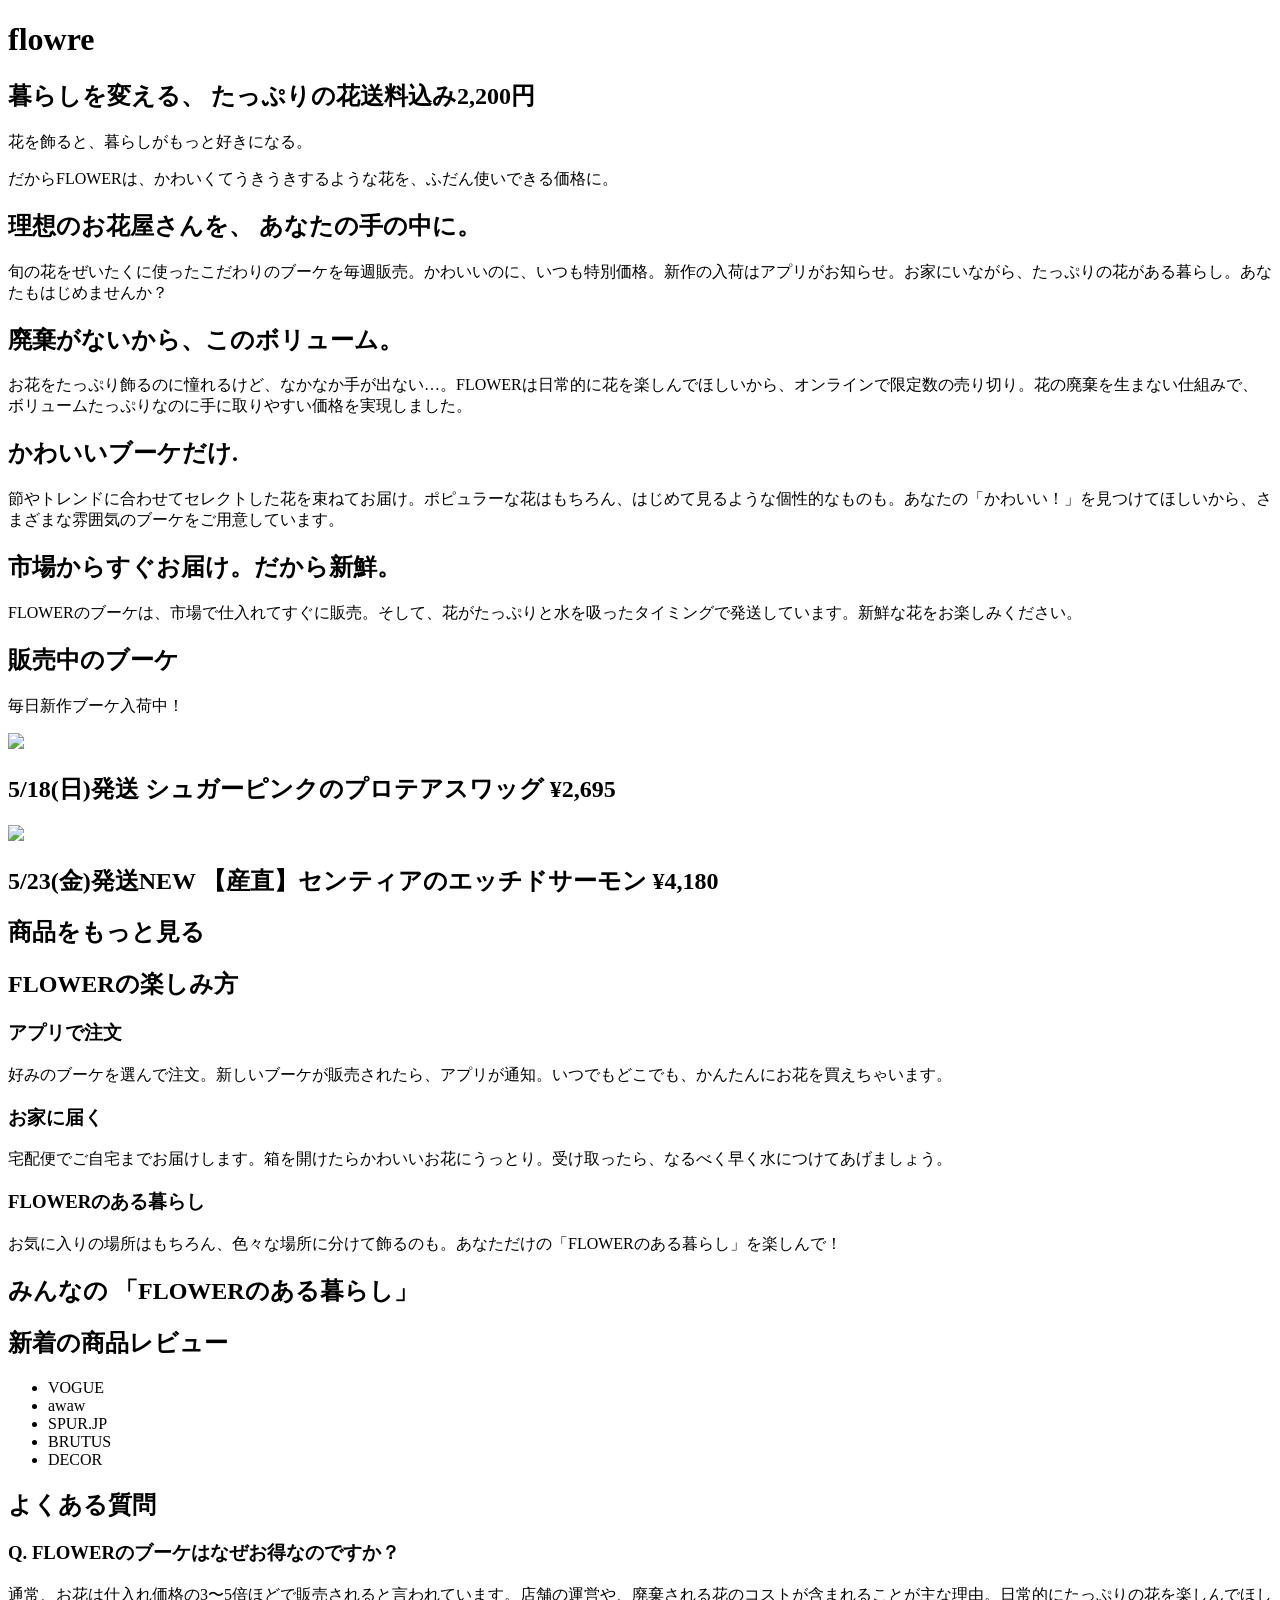
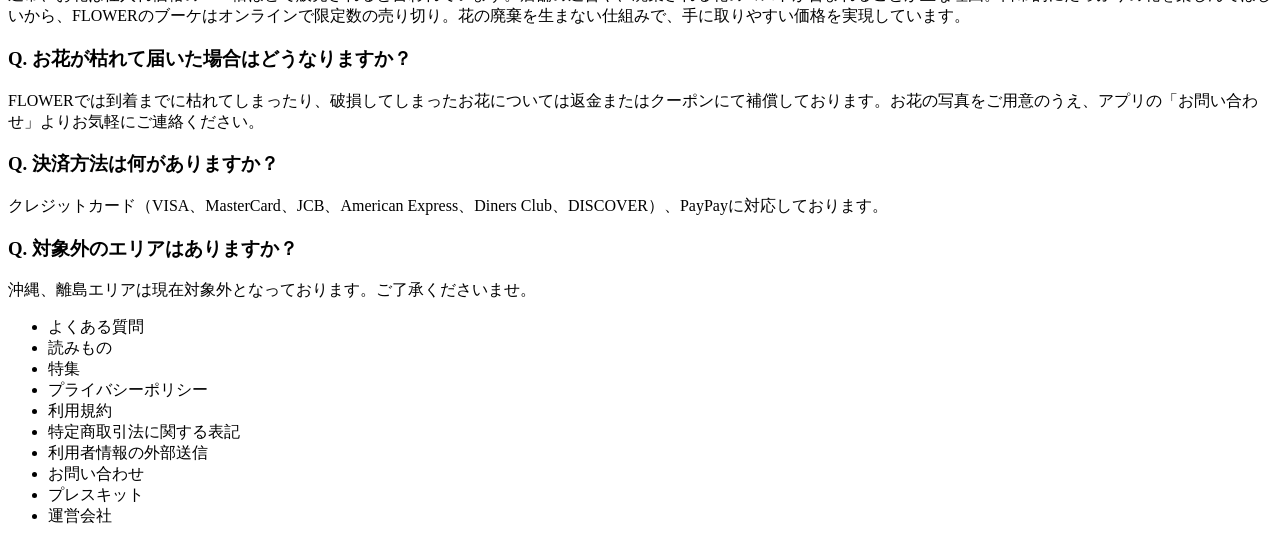
==== flower/index.html @ 5fca912b "flower.vol2" ====
<!DOCTYPE html>
<html lang="en">
  <head>
    <meta charset="UTF-8" />
    <meta name="viewport" content="width=device-width, initial-scale=1.0" />
    <title>Document</title>
  </head>
  <body>
    <main>
      <header>
        <h1>flowre</h1>
      </header>

      <section>
        <h2>暮らしを変える、 たっぷりの花送料込み2,200円</h2>
        <p>花を飾ると、暮らしがもっと好きになる。</p>
        <p>
          だからFLOWERは、かわいくてうきうきするような花を、ふだん使いできる価格に。
        </p>
      </section>

      <section>
        <h2>理想のお花屋さんを、 あなたの手の中に。</h2>
        <p>
          旬の花をぜいたくに使ったこだわりのブーケを毎週販売。かわいいのに、いつも特別価格。新作の入荷はアプリがお知らせ。お家にいながら、たっぷりの花がある暮らし。あなたもはじめませんか？
        </p>
      </section>

      <section>
        <h2>廃棄がないから、このボリューム。</h2>
        <p>
          お花をたっぷり飾るのに憧れるけど、なかなか手が出ない…。FLOWERは日常的に花を楽しんでほしいから、オンラインで限定数の売り切り。花の廃棄を生まない仕組みで、ボリュームたっぷりなのに手に取りやすい価格を実現しました。
        </p>
      </section>

      <section>
        <h2>かわいいブーケだけ.</h2>
        <p>
          節やトレンドに合わせてセレクトした花を束ねてお届け。ポピュラーな花はもちろん、はじめて見るような個性的なものも。あなたの「かわいい！」を見つけてほしいから、さまざまな雰囲気のブーケをご用意しています。
        </p>
      </section>

      <section>
        <h2>市場からすぐお届け。だから新鮮。</h2>
        <p>
          FLOWERのブーケは、市場で仕入れてすぐに販売。そして、花がたっぷりと水を吸ったタイミングで発送しています。新鮮な花をお楽しみください。
        </p>
      </section>

      <section>
        <h2>販売中のブーケ</h2>
        <p>毎日新作ブーケ入荷中！</p>
      </section>

      <img
        class="product_image"
        src="https://flower-production-assets.s3.ap-northeast-1.amazonaws.com/uploads/flower_collection_product/image/32200/medium_968ef4ed-a668-4622-b08e-fa42e1c2f2b9.jpg"
      />
      <h2>5/18(日)発送 シュガーピンクのプロテアスワッグ ¥2,695</h2>

      <img
        class="product_image"
        src="https://flower-production-assets.s3.ap-northeast-1.amazonaws.com/uploads/flower_collection_product/image/32299/medium_82ec8f12-8ac9-4536-a4df-d2819b4ce6c2.jpg"
      />
      <h2>5/23(金)発送NEW 【産直】センティアのエッチドサーモン ¥4,180</h2>

      <h2>商品をもっと見る</h2>

      <section>
        <h2>FLOWERの楽しみ方</h2>
        <h3>アプリで注文</h3>
        <p>
          好みのブーケを選んで注文。新しいブーケが販売されたら、アプリが通知。いつでもどこでも、かんたんにお花を買えちゃいます。
        </p>

        <h3>お家に届く</h3>
        <p>
          宅配便でご自宅までお届けします。箱を開けたらかわいいお花にうっとり。受け取ったら、なるべく早く水につけてあげましょう。
        </p>

        <h3>FLOWERのある暮らし</h3>
        <p>
          お気に入りの場所はもちろん、色々な場所に分けて飾るのも。あなただけの「FLOWERのある暮らし」を楽しんで！
        </p>
      </section>

      <section>
        <h2>みんなの 「FLOWERのある暮らし」</h2>
      </section>

      <section>
        <h2>新着の商品レビュー</h2>
      </section>

      <ul>
        <li>VOGUE</li>
        <li>awaw</li>
        <li>SPUR.JP</li>
        <li>BRUTUS</li>
        <li>DECOR</li>
      </ul>

      <section>
        <h2>よくある質問</h2>
        <h3>Q. FLOWERのブーケはなぜお得なのですか？</h3>
        <p>
          通常、お花は仕入れ価格の3〜5倍ほどで販売されると言われています。店舗の運営や、廃棄される花のコストが含まれることが主な理由。日常的にたっぷりの花を楽しんでほしいから、FLOWERのブーケはオンラインで限定数の売り切り。花の廃棄を生まない仕組みで、手に取りやすい価格を実現しています。
        </p>

        <h3>Q. お花が枯れて届いた場合はどうなりますか？</h3>
        <p>
          FLOWERでは到着までに枯れてしまったり、破損してしまったお花については返金またはクーポンにて補償しております。お花の写真をご用意のうえ、アプリの「お問い合わせ」よりお気軽にご連絡ください。
        </p>

        <h3>Q. 決済方法は何がありますか？</h3>
        <p>
          クレジットカード（VISA、MasterCard、JCB、American Express、Diners
          Club、DISCOVER）、PayPayに対応しております。
        </p>

        <h3>Q. 対象外のエリアはありますか？</h3>
        <p>
          沖縄、離島エリアは現在対象外となっております。ご了承くださいませ。
        </p>
      </section>

      <footer>
        <ul>
          <li>よくある質問</li>
          <li>読みもの</li>
          <li>特集</li>
          <li>プライバシーポリシー</li>
          <li>利用規約</li>
          <li>特定商取引法に関する表記</li>
          <li>利用者情報の外部送信</li>
          <li>お問い合わせ</li>
          <li>プレスキット</li>
          <li>運営会社</li>
        </ul>
      </footer>
    </main>
  </body>
</html>
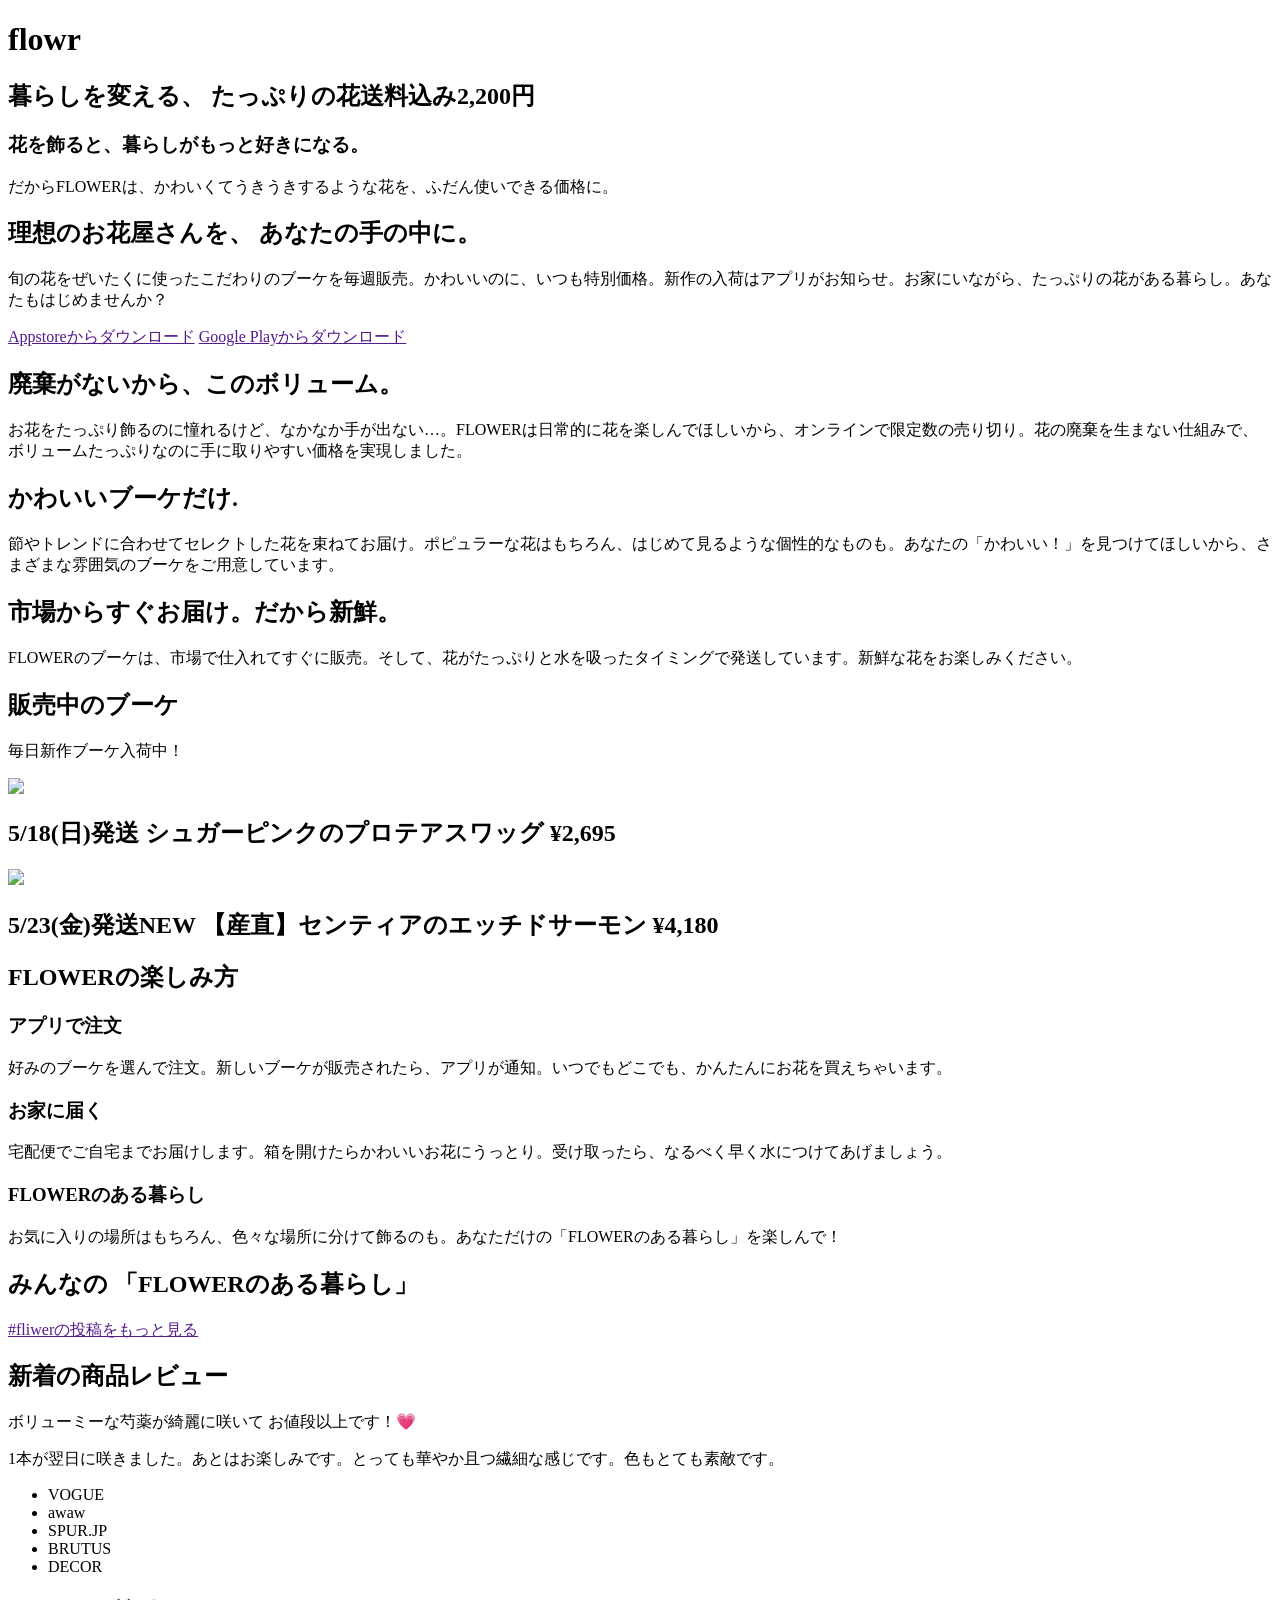
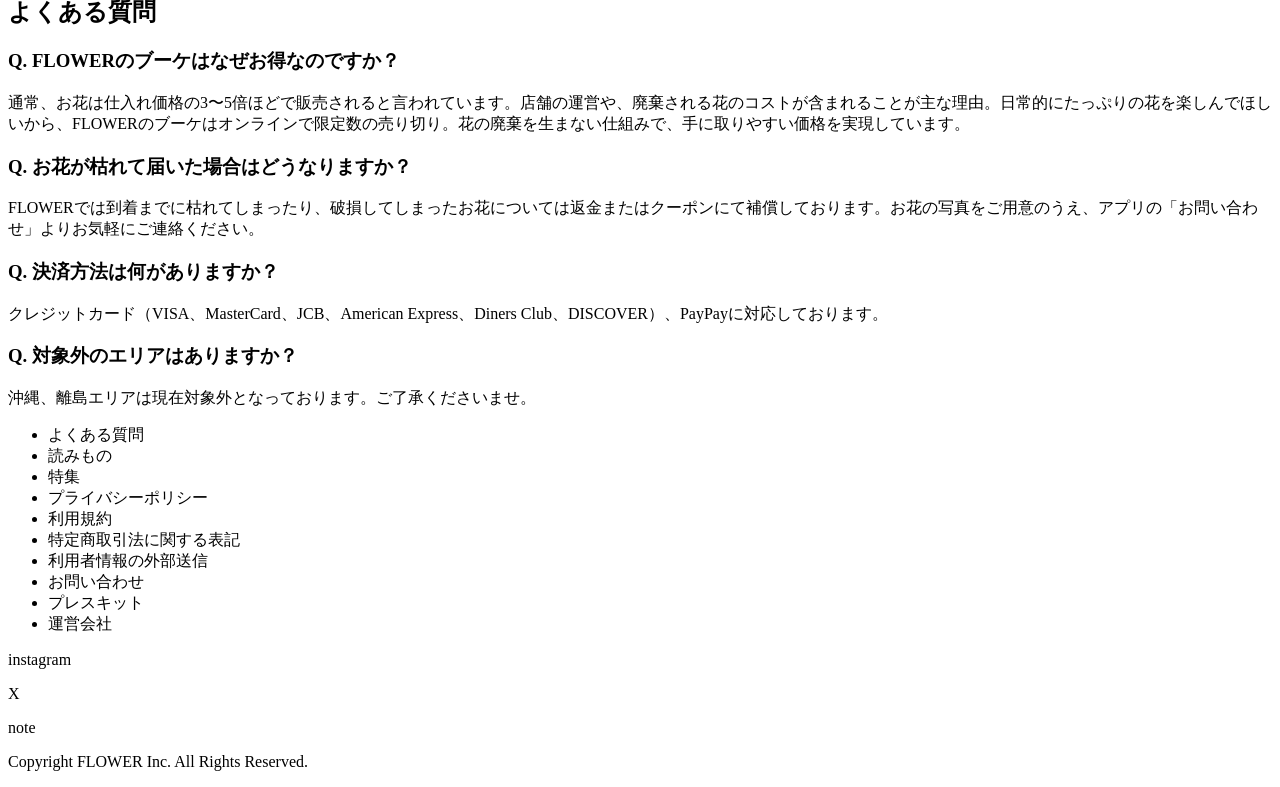
==== commit e9426a5c: "aタグの追加とh３をsectionで囲む" ====
--- a/flower/index.html
+++ b/flower/index.html
@@ -8,22 +8,27 @@
   <body>
     <main>
       <header>
-        <h1>flowre</h1>
+        <h1>flowr</h1>
       </header>
 
       <section>
         <h2>暮らしを変える、 たっぷりの花送料込み2,200円</h2>
-        <p>花を飾ると、暮らしがもっと好きになる。</p>
-        <p>
-          だからFLOWERは、かわいくてうきうきするような花を、ふだん使いできる価格に。
-        </p>
       </section>
+      <section>
+        <h3>花を飾ると、暮らしがもっと好きになる。</h3>
+      </section>
+
+      <p>
+        だからFLOWERは、かわいくてうきうきするような花を、ふだん使いできる価格に。
+      </p>
 
       <section>
         <h2>理想のお花屋さんを、 あなたの手の中に。</h2>
         <p>
           旬の花をぜいたくに使ったこだわりのブーケを毎週販売。かわいいのに、いつも特別価格。新作の入荷はアプリがお知らせ。お家にいながら、たっぷりの花がある暮らし。あなたもはじめませんか？
         </p>
+        <a href="">Appstoreからダウンロード</a>
+        <a href="">Google Playからダウンロード</a>
       </section>
 
       <section>
@@ -52,22 +57,26 @@
         <p>毎日新作ブーケ入荷中！</p>
       </section>
 
-      <img
-        class="product_image"
-        src="https://flower-production-assets.s3.ap-northeast-1.amazonaws.com/uploads/flower_collection_product/image/32200/medium_968ef4ed-a668-4622-b08e-fa42e1c2f2b9.jpg"
-      />
-      <h2>5/18(日)発送 シュガーピンクのプロテアスワッグ ¥2,695</h2>
+      <section>
+        <img
+          class="product_image"
+          src="https://flower-production-assets.s3.ap-northeast-1.amazonaws.com/uploads/flower_collection_product/image/32200/medium_968ef4ed-a668-4622-b08e-fa42e1c2f2b9.jpg"
+        />
+        <h2>5/18(日)発送 シュガーピンクのプロテアスワッグ ¥2,695</h2>
 
-      <img
-        class="product_image"
-        src="https://flower-production-assets.s3.ap-northeast-1.amazonaws.com/uploads/flower_collection_product/image/32299/medium_82ec8f12-8ac9-4536-a4df-d2819b4ce6c2.jpg"
-      />
-      <h2>5/23(金)発送NEW 【産直】センティアのエッチドサーモン ¥4,180</h2>
-
-      <h2>商品をもっと見る</h2>
+        <img
+          class="product_image"
+          src="https://flower-production-assets.s3.ap-northeast-1.amazonaws.com/uploads/flower_collection_product/image/32299/medium_82ec8f12-8ac9-4536-a4df-d2819b4ce6c2.jpg"
+        />
+        <h2>5/23(金)発送NEW 【産直】センティアのエッチドサーモン ¥4,180</h2>
+        <a href="商品をもっと見る"></a>
+      </section>
 
       <section>
         <h2>FLOWERの楽しみ方</h2>
+      </section>
+
+      <section>
         <h3>アプリで注文</h3>
         <p>
           好みのブーケを選んで注文。新しいブーケが販売されたら、アプリが通知。いつでもどこでも、かんたんにお花を買えちゃいます。
@@ -86,10 +95,15 @@
 
       <section>
         <h2>みんなの 「FLOWERのある暮らし」</h2>
+        <a href="">#fliwerの投稿をもっと見る</a>
       </section>
 
       <section>
         <h2>新着の商品レビュー</h2>
+        <p>ボリューミーな芍薬が綺麗に咲いて お値段以上です！💗</p>
+        <p>
+          1本が翌日に咲きました。あとはお楽しみです。とっても華やか且つ繊細な感じです。色もとても素敵です。
+        </p>
       </section>
 
       <ul>
@@ -137,6 +151,12 @@
           <li>プレスキット</li>
           <li>運営会社</li>
         </ul>
+
+        <p>instagram</p>
+        <p>X</p>
+        <p>note</p>
+
+        <p>Copyright FLOWER Inc. All Rights Reserved.</p>
       </footer>
     </main>
   </body>
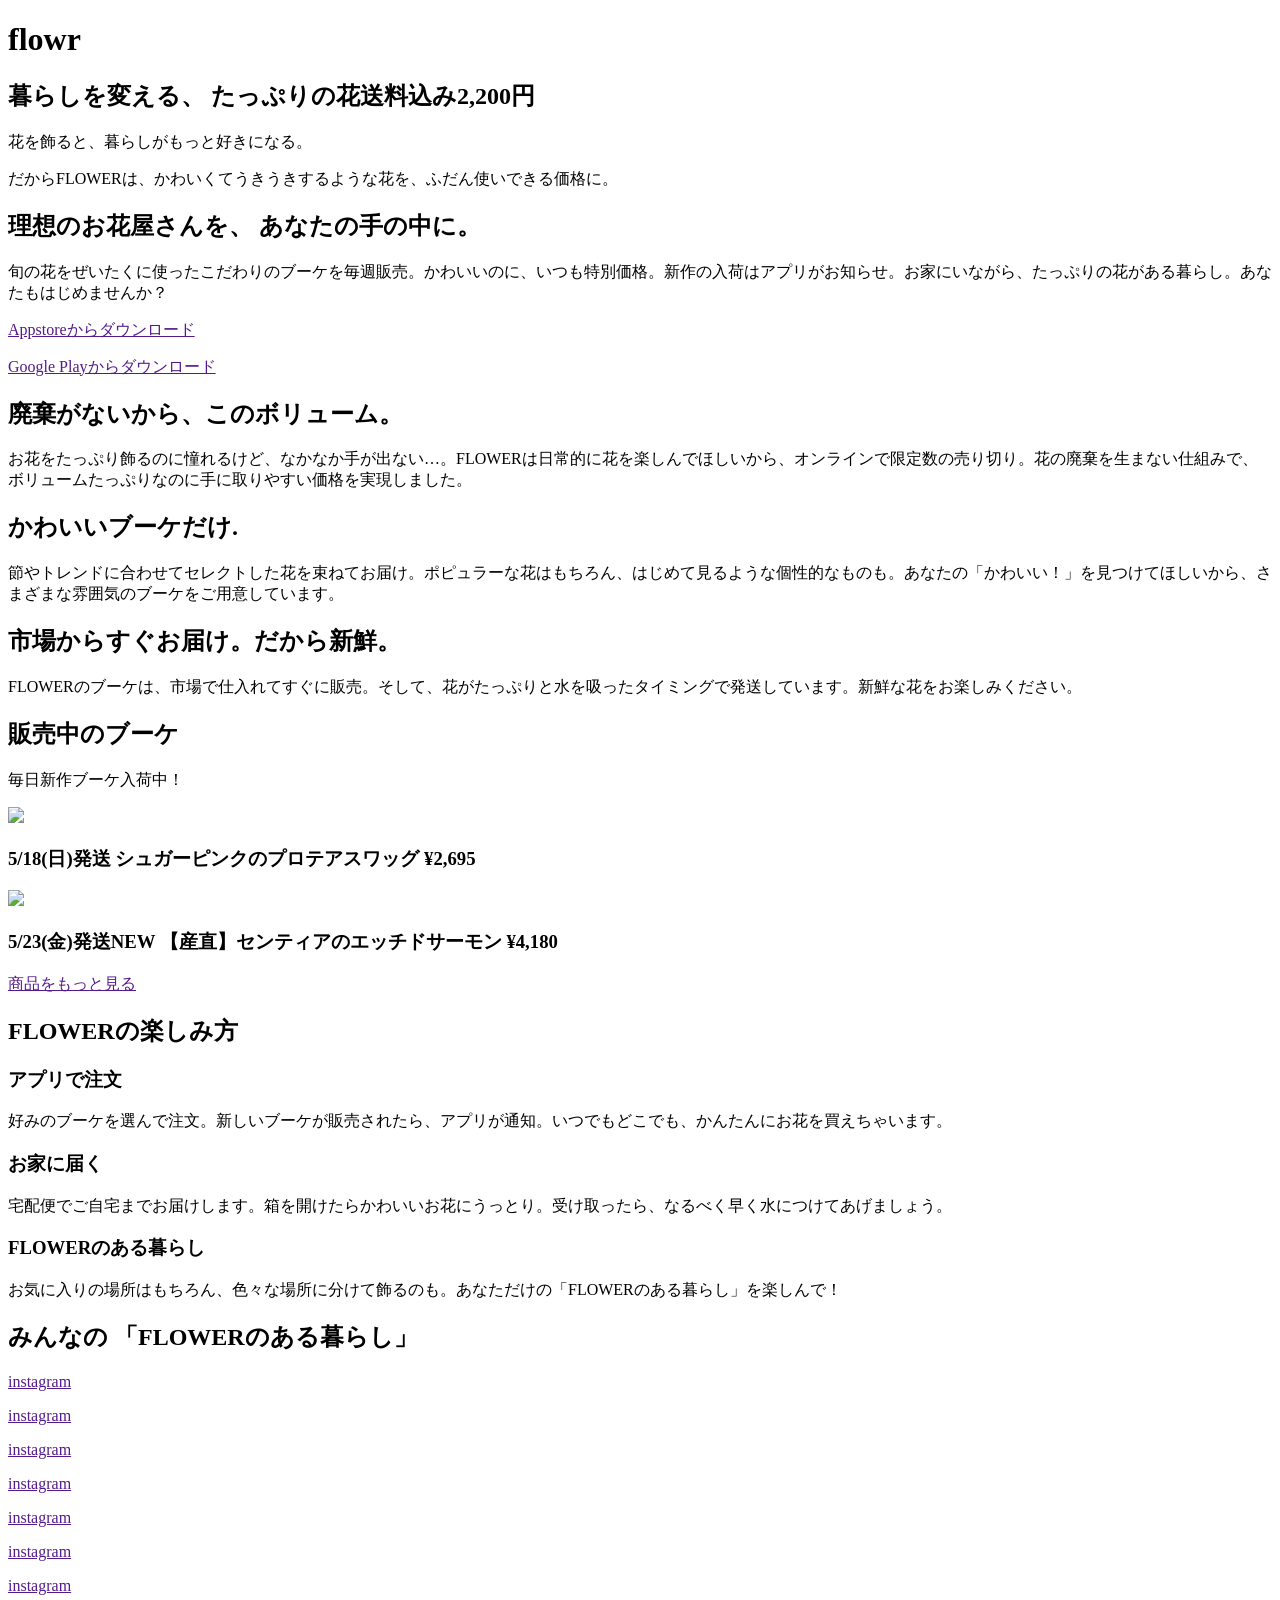
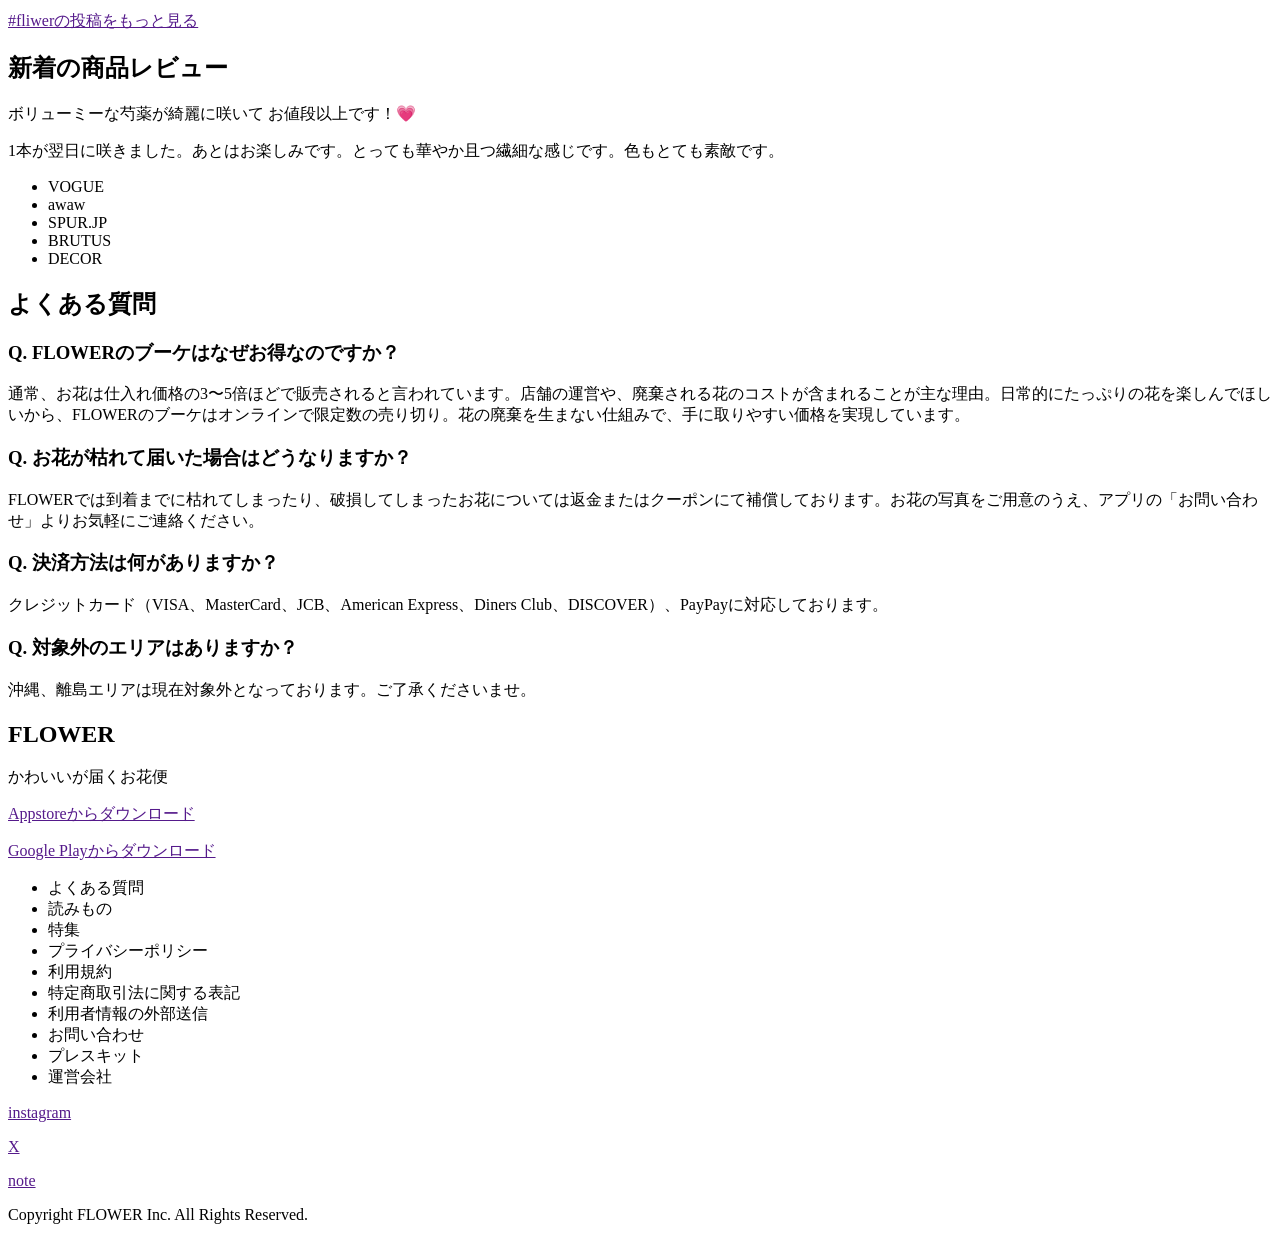
==== commit a8749c3a: "sectionタグの確認、aタグの確認、footerの前に新しいsectionを追加" ====
--- a/flower/index.html
+++ b/flower/index.html
@@ -13,22 +13,19 @@
 
       <section>
         <h2>暮らしを変える、 たっぷりの花送料込み2,200円</h2>
+        <p>花を飾ると、暮らしがもっと好きになる。</p>
+        <p>
+          だからFLOWERは、かわいくてうきうきするような花を、ふだん使いできる価格に。
+        </p>
       </section>
-      <section>
-        <h3>花を飾ると、暮らしがもっと好きになる。</h3>
-      </section>
-
-      <p>
-        だからFLOWERは、かわいくてうきうきするような花を、ふだん使いできる価格に。
-      </p>
 
       <section>
         <h2>理想のお花屋さんを、 あなたの手の中に。</h2>
         <p>
           旬の花をぜいたくに使ったこだわりのブーケを毎週販売。かわいいのに、いつも特別価格。新作の入荷はアプリがお知らせ。お家にいながら、たっぷりの花がある暮らし。あなたもはじめませんか？
         </p>
-        <a href="">Appstoreからダウンロード</a>
-        <a href="">Google Playからダウンロード</a>
+        <p><a href="">Appstoreからダウンロード</a></p>
+        <p><a href="">Google Playからダウンロード</a></p>
       </section>
 
       <section>
@@ -55,46 +52,62 @@
       <section>
         <h2>販売中のブーケ</h2>
         <p>毎日新作ブーケ入荷中！</p>
-      </section>
 
-      <section>
         <img
           class="product_image"
           src="https://flower-production-assets.s3.ap-northeast-1.amazonaws.com/uploads/flower_collection_product/image/32200/medium_968ef4ed-a668-4622-b08e-fa42e1c2f2b9.jpg"
         />
-        <h2>5/18(日)発送 シュガーピンクのプロテアスワッグ ¥2,695</h2>
+        <section>
+          <h3>5/18(日)発送 シュガーピンクのプロテアスワッグ ¥2,695</h3>
+        </section>
 
         <img
           class="product_image"
           src="https://flower-production-assets.s3.ap-northeast-1.amazonaws.com/uploads/flower_collection_product/image/32299/medium_82ec8f12-8ac9-4536-a4df-d2819b4ce6c2.jpg"
         />
-        <h2>5/23(金)発送NEW 【産直】センティアのエッチドサーモン ¥4,180</h2>
-        <a href="商品をもっと見る"></a>
+        <section>
+          <h3>5/23(金)発送NEW 【産直】センティアのエッチドサーモン ¥4,180</h3>
+        </section>
+
+        <p><a href="">商品をもっと見る</a></p>
       </section>
 
       <section>
         <h2>FLOWERの楽しみ方</h2>
-      </section>
 
-      <section>
-        <h3>アプリで注文</h3>
-        <p>
-          好みのブーケを選んで注文。新しいブーケが販売されたら、アプリが通知。いつでもどこでも、かんたんにお花を買えちゃいます。
-        </p>
+        <section>
+          <h3>アプリで注文</h3>
+          <p>
+            好みのブーケを選んで注文。新しいブーケが販売されたら、アプリが通知。いつでもどこでも、かんたんにお花を買えちゃいます。
+          </p>
+        </section>
 
-        <h3>お家に届く</h3>
-        <p>
-          宅配便でご自宅までお届けします。箱を開けたらかわいいお花にうっとり。受け取ったら、なるべく早く水につけてあげましょう。
-        </p>
+        <section>
+          <h3>お家に届く</h3>
+          <p>
+            宅配便でご自宅までお届けします。箱を開けたらかわいいお花にうっとり。受け取ったら、なるべく早く水につけてあげましょう。
+          </p>
+        </section>
 
-        <h3>FLOWERのある暮らし</h3>
-        <p>
-          お気に入りの場所はもちろん、色々な場所に分けて飾るのも。あなただけの「FLOWERのある暮らし」を楽しんで！
-        </p>
+        <section>
+          <h3>FLOWERのある暮らし</h3>
+          <p>
+            お気に入りの場所はもちろん、色々な場所に分けて飾るのも。あなただけの「FLOWERのある暮らし」を楽しんで！
+          </p>
+        </section>
       </section>
 
       <section>
         <h2>みんなの 「FLOWERのある暮らし」</h2>
+
+        <p><a href="">instagram</a></p>
+        <p><a href="">instagram</a></p>
+        <p><a href="">instagram</a></p>
+        <p><a href="">instagram</a></p>
+        <p><a href="">instagram</a></p>
+        <p><a href="">instagram</a></p>
+        <p><a href="">instagram</a></p>
+
         <a href="">#fliwerの投稿をもっと見る</a>
       </section>
 
@@ -116,26 +129,42 @@
 
       <section>
         <h2>よくある質問</h2>
-        <h3>Q. FLOWERのブーケはなぜお得なのですか？</h3>
-        <p>
-          通常、お花は仕入れ価格の3〜5倍ほどで販売されると言われています。店舗の運営や、廃棄される花のコストが含まれることが主な理由。日常的にたっぷりの花を楽しんでほしいから、FLOWERのブーケはオンラインで限定数の売り切り。花の廃棄を生まない仕組みで、手に取りやすい価格を実現しています。
-        </p>
 
-        <h3>Q. お花が枯れて届いた場合はどうなりますか？</h3>
-        <p>
-          FLOWERでは到着までに枯れてしまったり、破損してしまったお花については返金またはクーポンにて補償しております。お花の写真をご用意のうえ、アプリの「お問い合わせ」よりお気軽にご連絡ください。
-        </p>
+        <section>
+          <h3>Q. FLOWERのブーケはなぜお得なのですか？</h3>
+          <p>
+            通常、お花は仕入れ価格の3〜5倍ほどで販売されると言われています。店舗の運営や、廃棄される花のコストが含まれることが主な理由。日常的にたっぷりの花を楽しんでほしいから、FLOWERのブーケはオンラインで限定数の売り切り。花の廃棄を生まない仕組みで、手に取りやすい価格を実現しています。
+          </p>
+        </section>
 
-        <h3>Q. 決済方法は何がありますか？</h3>
-        <p>
-          クレジットカード（VISA、MasterCard、JCB、American Express、Diners
-          Club、DISCOVER）、PayPayに対応しております。
-        </p>
+        <section>
+          <h3>Q. お花が枯れて届いた場合はどうなりますか？</h3>
+          <p>
+            FLOWERでは到着までに枯れてしまったり、破損してしまったお花については返金またはクーポンにて補償しております。お花の写真をご用意のうえ、アプリの「お問い合わせ」よりお気軽にご連絡ください。
+          </p>
+        </section>
 
-        <h3>Q. 対象外のエリアはありますか？</h3>
-        <p>
-          沖縄、離島エリアは現在対象外となっております。ご了承くださいませ。
-        </p>
+        <section>
+          <h3>Q. 決済方法は何がありますか？</h3>
+          <p>
+            クレジットカード（VISA、MasterCard、JCB、American Express、Diners
+            Club、DISCOVER）、PayPayに対応しております。
+          </p>
+        </section>
+
+        <section>
+          <h3>Q. 対象外のエリアはありますか？</h3>
+          <p>
+            沖縄、離島エリアは現在対象外となっております。ご了承くださいませ。
+          </p>
+        </section>
+      </section>
+
+      <section>
+        <h2>FLOWER</h2>
+        <p>かわいいが届くお花便</p>
+        <p><a href="">Appstoreからダウンロード</a></p>
+        <p><a href="">Google Playからダウンロード</a></p>
       </section>
 
       <footer>
@@ -152,9 +181,11 @@
           <li>運営会社</li>
         </ul>
 
-        <p>instagram</p>
-        <p>X</p>
-        <p>note</p>
+        <p><a href="">instagram</a></p>
+
+        <p><a href="">X</a></p>
+
+        <p><a href="">note</a></p>
 
         <p>Copyright FLOWER Inc. All Rights Reserved.</p>
       </footer>
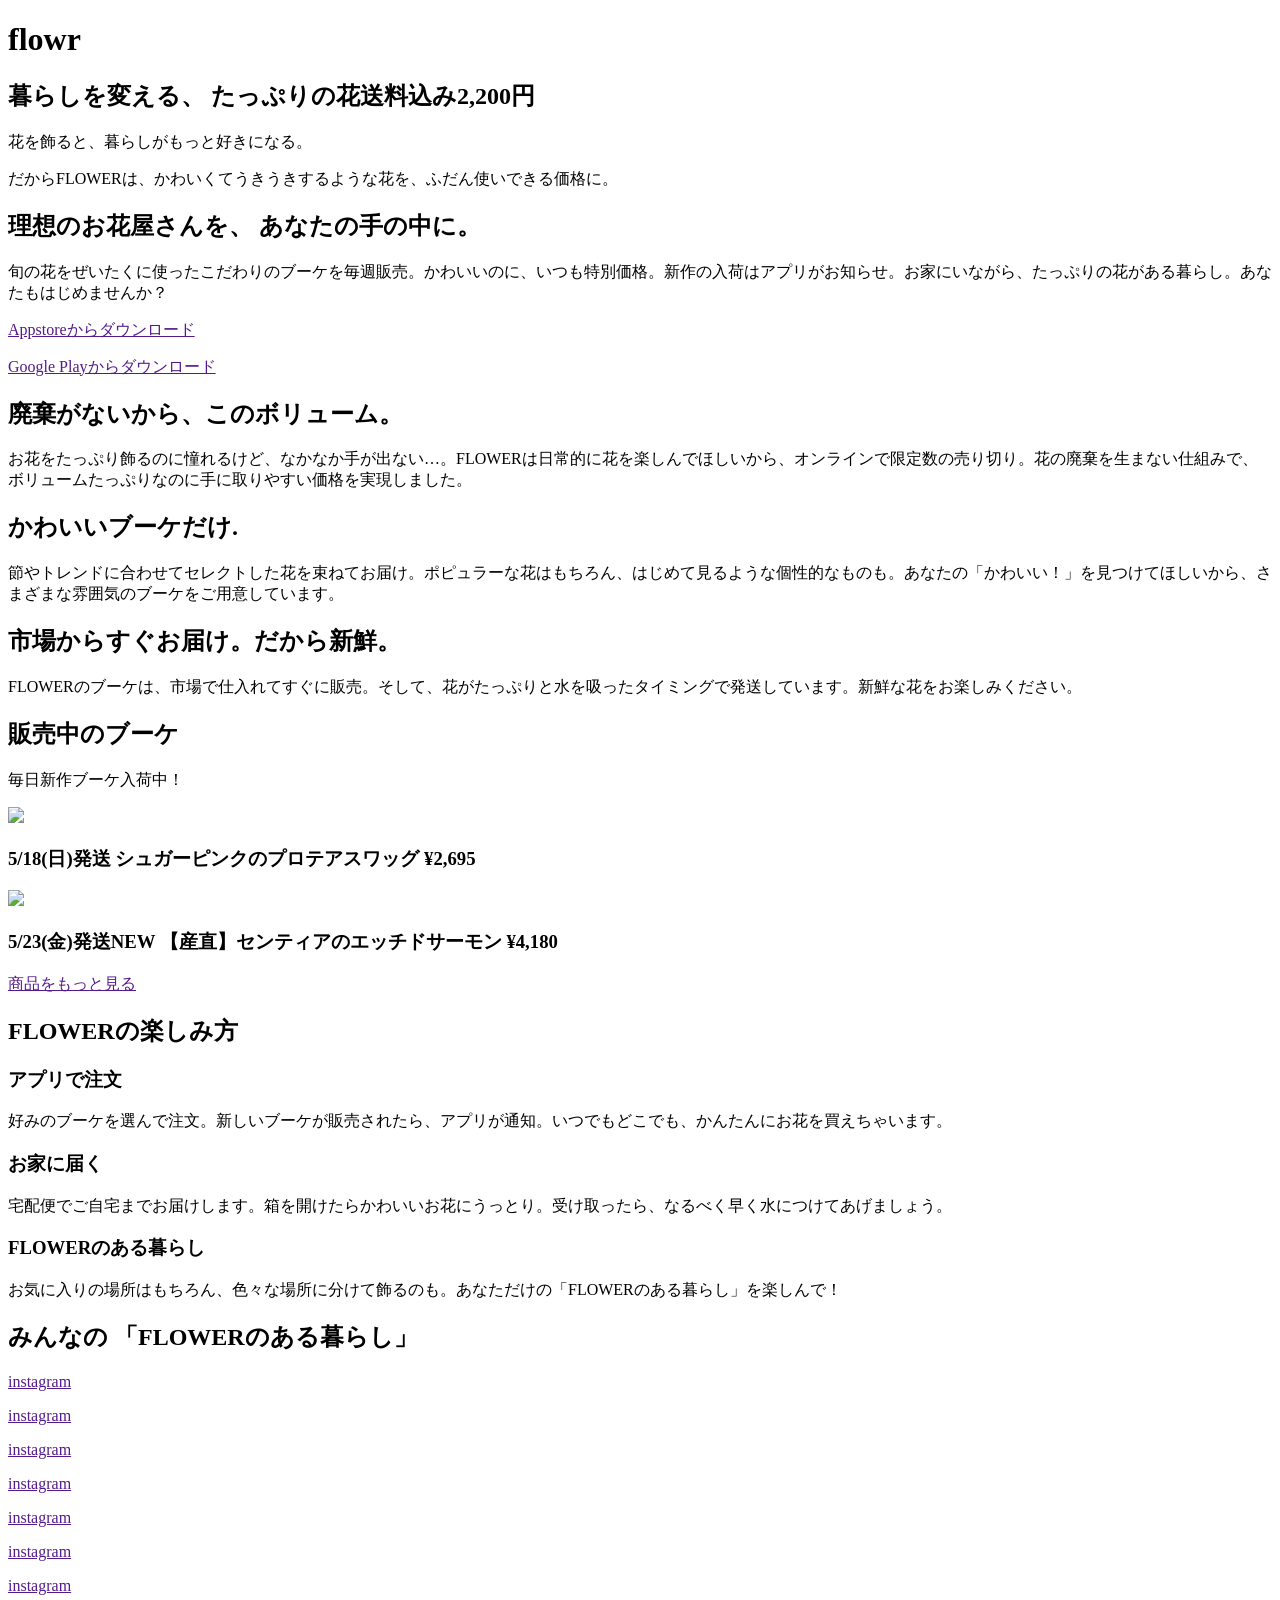
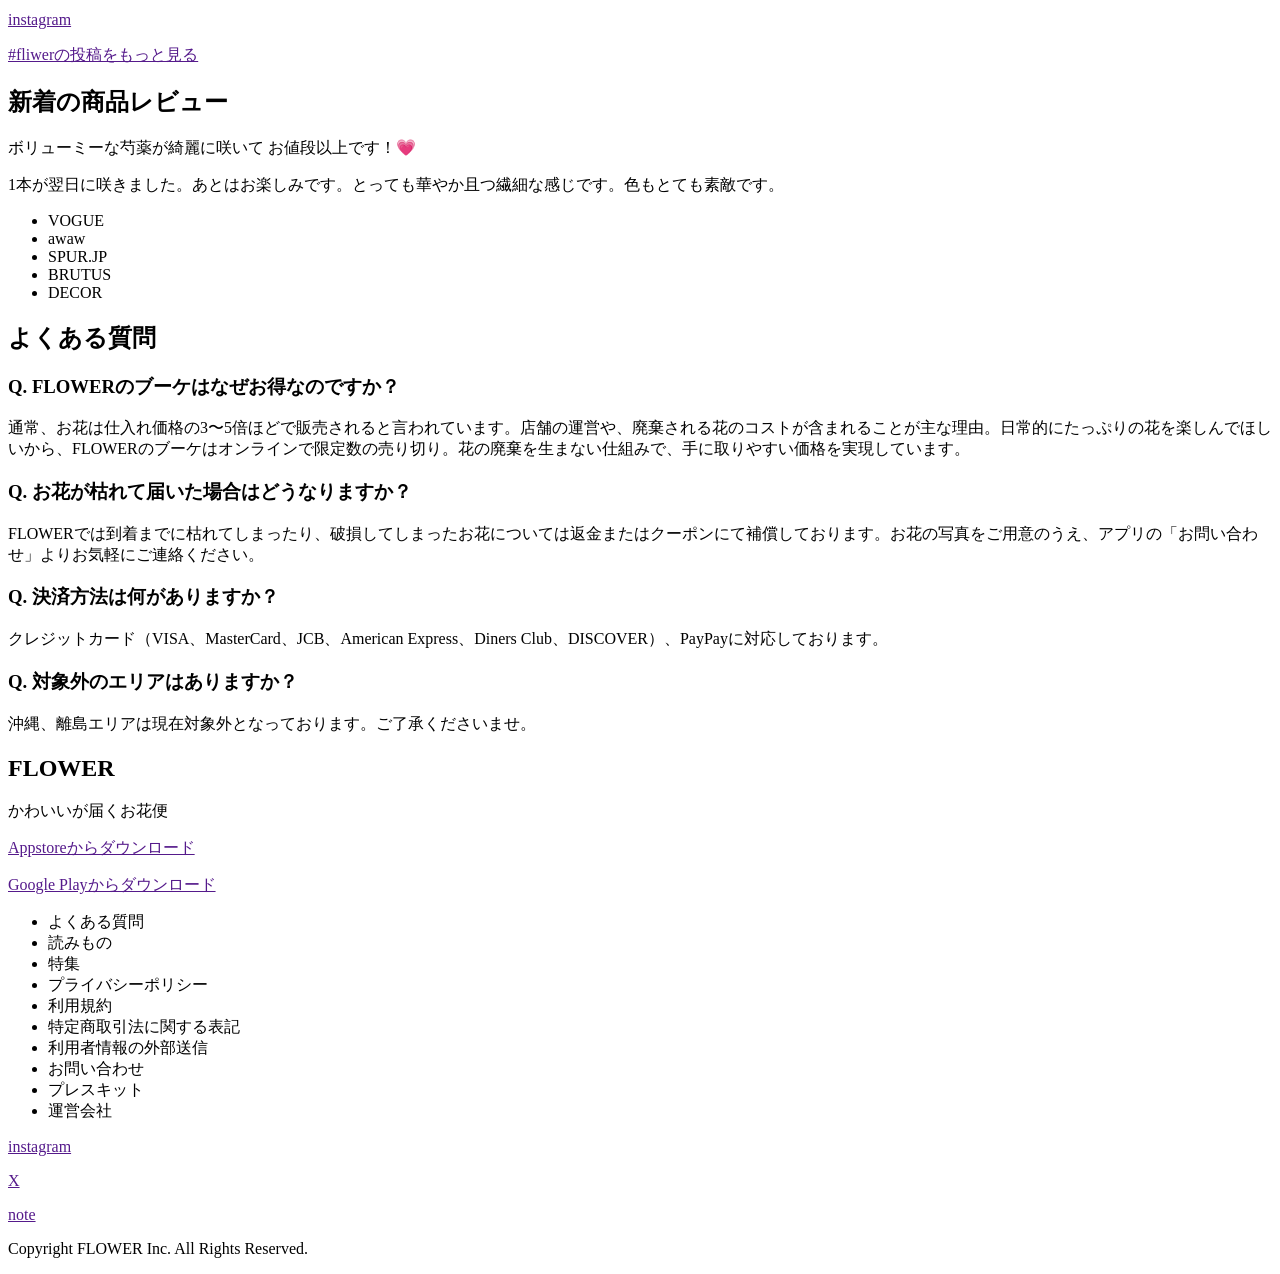
==== commit 3cebe3e3: "h3１つ修正" ====
--- a/flower/index.html
+++ b/flower/index.html
@@ -107,6 +107,7 @@
         <p><a href="">instagram</a></p>
         <p><a href="">instagram</a></p>
         <p><a href="">instagram</a></p>
+        <p><a href="">instagram</a></p>
 
         <a href="">#fliwerの投稿をもっと見る</a>
       </section>
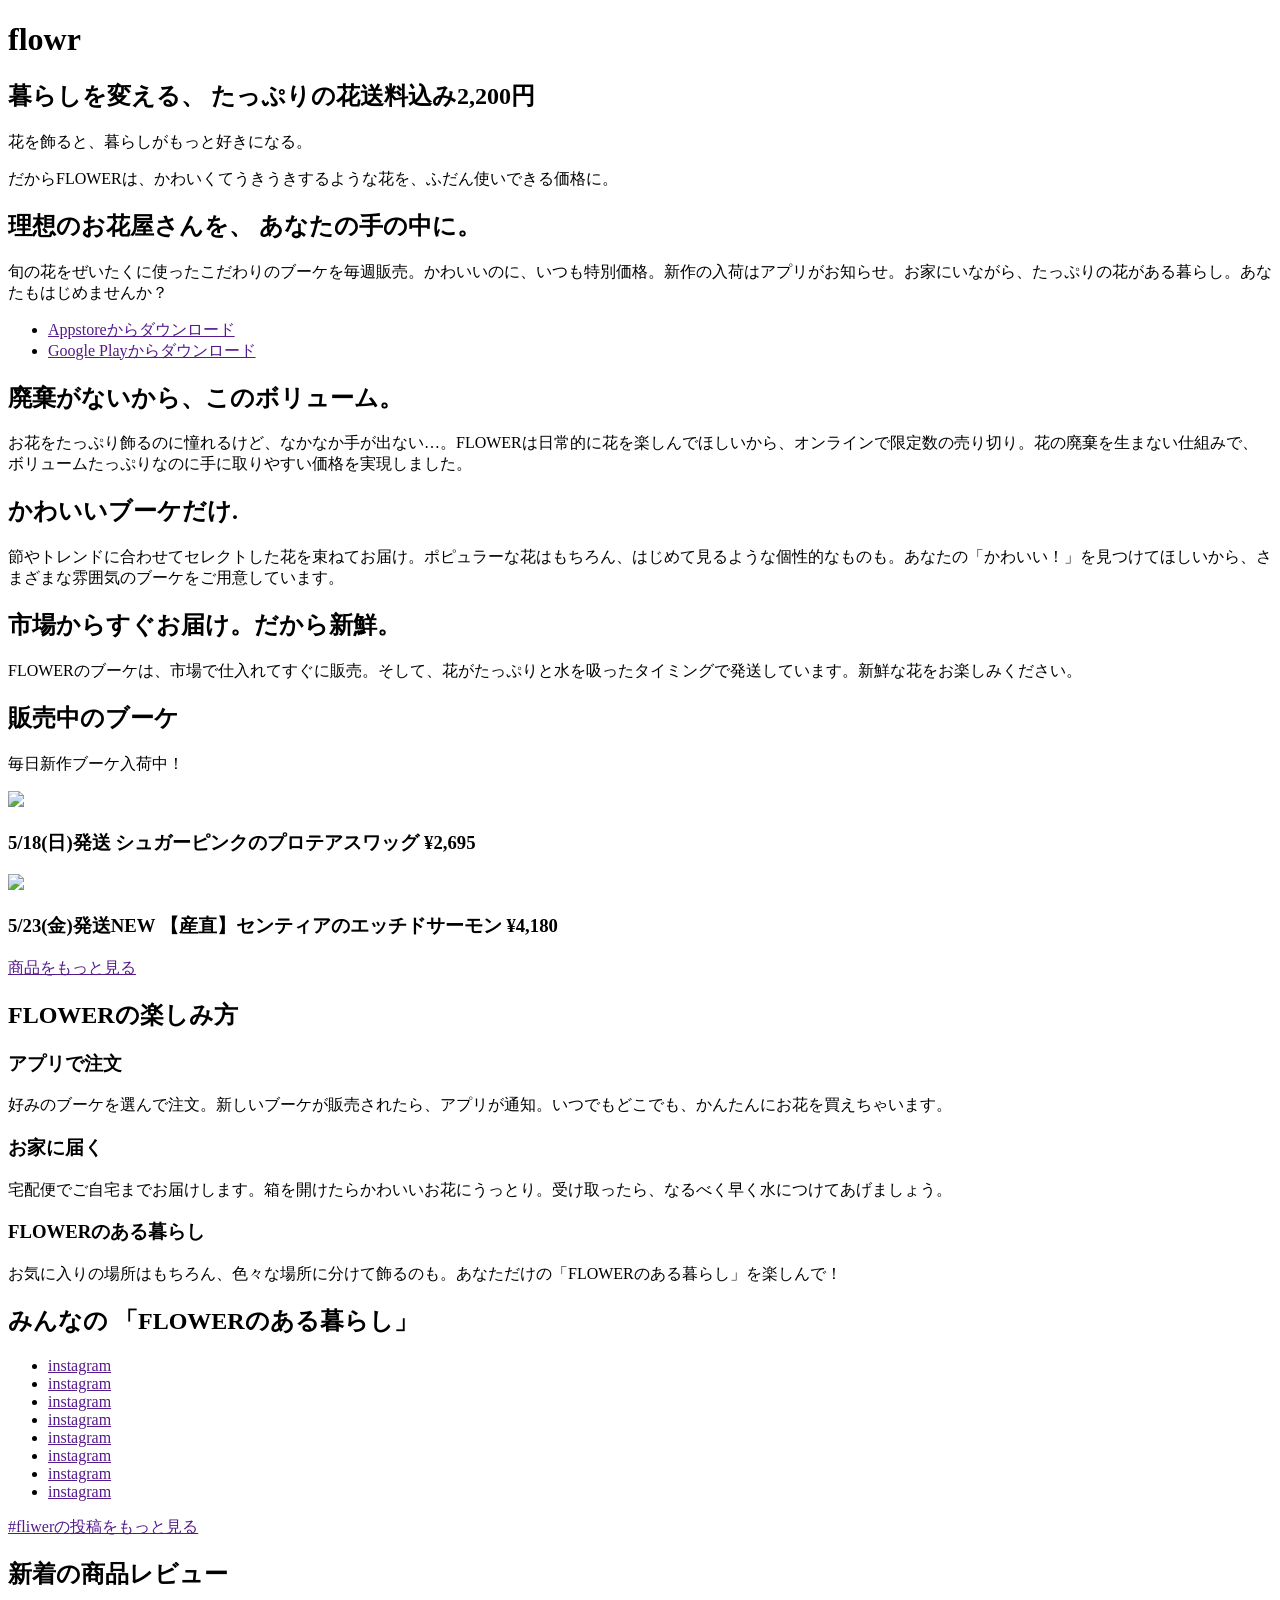
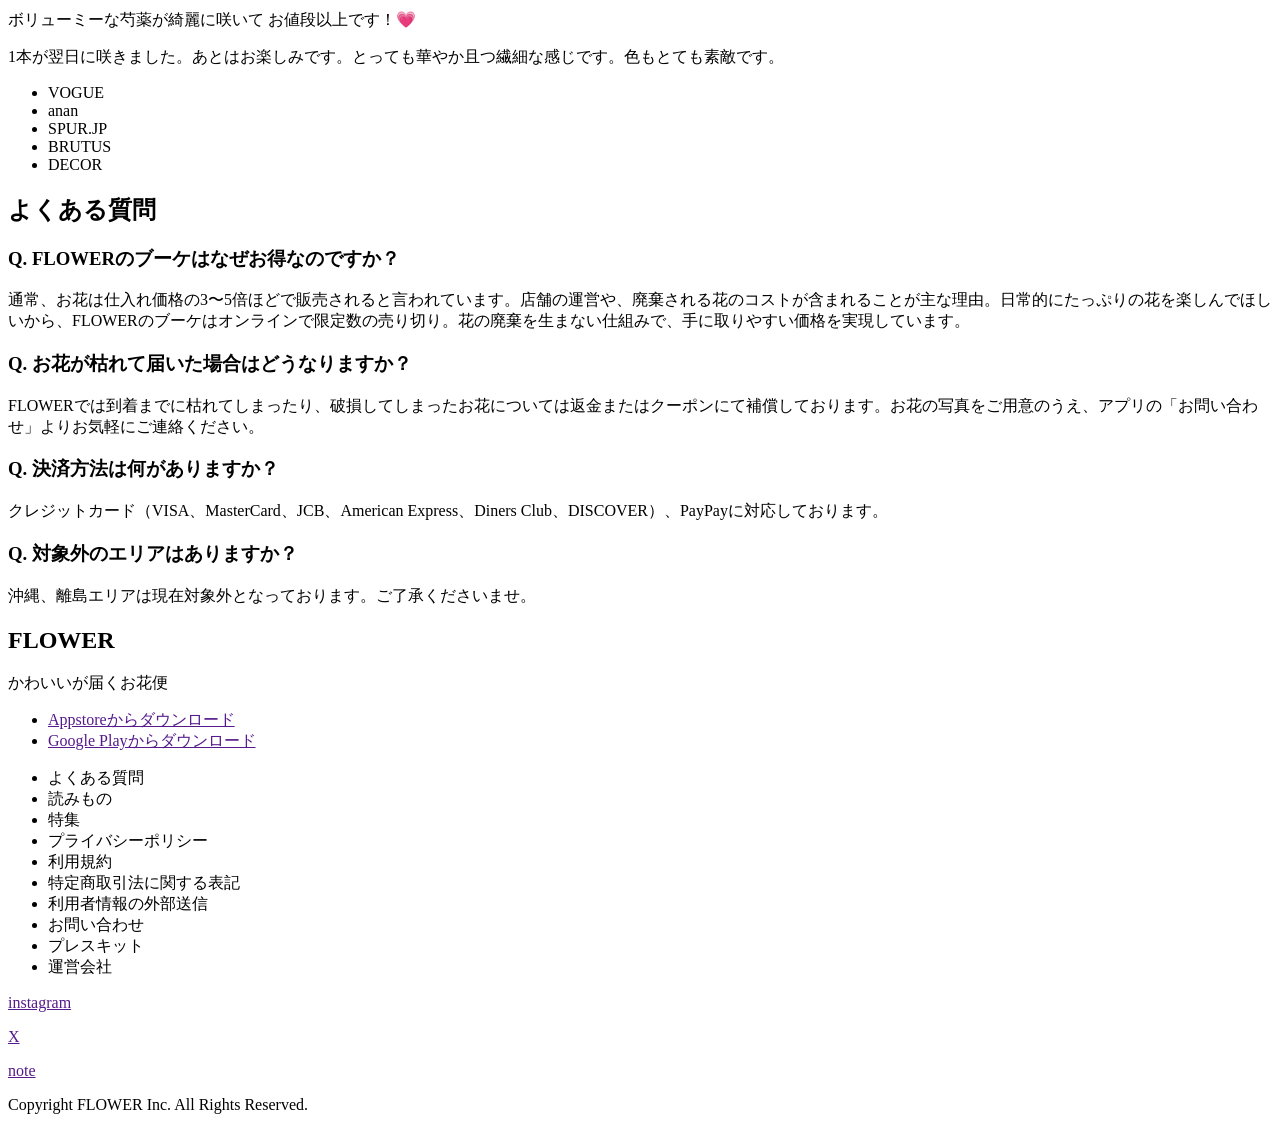
==== commit c0827b69: "タイトル修正section位置とaタグにpタグを入れる" ====
--- a/flower/index.html
+++ b/flower/index.html
@@ -3,7 +3,7 @@
   <head>
     <meta charset="UTF-8" />
     <meta name="viewport" content="width=device-width, initial-scale=1.0" />
-    <title>Document</title>
+    <title>flowr.is</title>
   </head>
   <body>
     <main>
@@ -24,8 +24,10 @@
         <p>
           旬の花をぜいたくに使ったこだわりのブーケを毎週販売。かわいいのに、いつも特別価格。新作の入荷はアプリがお知らせ。お家にいながら、たっぷりの花がある暮らし。あなたもはじめませんか？
         </p>
-        <p><a href="">Appstoreからダウンロード</a></p>
-        <p><a href="">Google Playからダウンロード</a></p>
+        <ul>
+          <li><a href="">Appstoreからダウンロード</a></li>
+          <li><a href="">Google Playからダウンロード</a></li>
+        </ul>
       </section>
 
       <section>
@@ -53,19 +55,21 @@
         <h2>販売中のブーケ</h2>
         <p>毎日新作ブーケ入荷中！</p>
 
-        <img
-          class="product_image"
-          src="https://flower-production-assets.s3.ap-northeast-1.amazonaws.com/uploads/flower_collection_product/image/32200/medium_968ef4ed-a668-4622-b08e-fa42e1c2f2b9.jpg"
-        />
-        <section>
+        <section>
+          <img
+            class="product_image"
+            src="https://flower-production-assets.s3.ap-northeast-1.amazonaws.com/uploads/flower_collection_product/image/32200/medium_968ef4ed-a668-4622-b08e-fa42e1c2f2b9.jpg"
+          />
+
           <h3>5/18(日)発送 シュガーピンクのプロテアスワッグ ¥2,695</h3>
         </section>
 
-        <img
-          class="product_image"
-          src="https://flower-production-assets.s3.ap-northeast-1.amazonaws.com/uploads/flower_collection_product/image/32299/medium_82ec8f12-8ac9-4536-a4df-d2819b4ce6c2.jpg"
-        />
-        <section>
+        <section>
+          <img
+            class="product_image"
+            src="https://flower-production-assets.s3.ap-northeast-1.amazonaws.com/uploads/flower_collection_product/image/32299/medium_82ec8f12-8ac9-4536-a4df-d2819b4ce6c2.jpg"
+          />
+
           <h3>5/23(金)発送NEW 【産直】センティアのエッチドサーモン ¥4,180</h3>
         </section>
 
@@ -100,16 +104,18 @@
       <section>
         <h2>みんなの 「FLOWERのある暮らし」</h2>
 
-        <p><a href="">instagram</a></p>
-        <p><a href="">instagram</a></p>
-        <p><a href="">instagram</a></p>
-        <p><a href="">instagram</a></p>
-        <p><a href="">instagram</a></p>
-        <p><a href="">instagram</a></p>
-        <p><a href="">instagram</a></p>
-        <p><a href="">instagram</a></p>
-
-        <a href="">#fliwerの投稿をもっと見る</a>
+        <ul>
+          <li><a href="">instagram</a></li>
+          <li><a href="">instagram</a></li>
+          <li><a href="">instagram</a></li>
+          <li><a href="">instagram</a></li>
+          <li><a href="">instagram</a></li>
+          <li><a href="">instagram</a></li>
+          <li><a href="">instagram</a></li>
+          <li><a href="">instagram</a></li>
+        </ul>
+
+        <p><a href="">#fliwerの投稿をもっと見る</a></p>
       </section>
 
       <section>
@@ -122,7 +128,7 @@
 
       <ul>
         <li>VOGUE</li>
-        <li>awaw</li>
+        <li>anan</li>
         <li>SPUR.JP</li>
         <li>BRUTUS</li>
         <li>DECOR</li>
@@ -164,8 +170,11 @@
       <section>
         <h2>FLOWER</h2>
         <p>かわいいが届くお花便</p>
-        <p><a href="">Appstoreからダウンロード</a></p>
-        <p><a href="">Google Playからダウンロード</a></p>
+
+        <ul>
+          <li><a href="">Appstoreからダウンロード</a></li>
+          <li><a href="">Google Playからダウンロード</a></li>
+        </ul>
       </section>
 
       <footer>
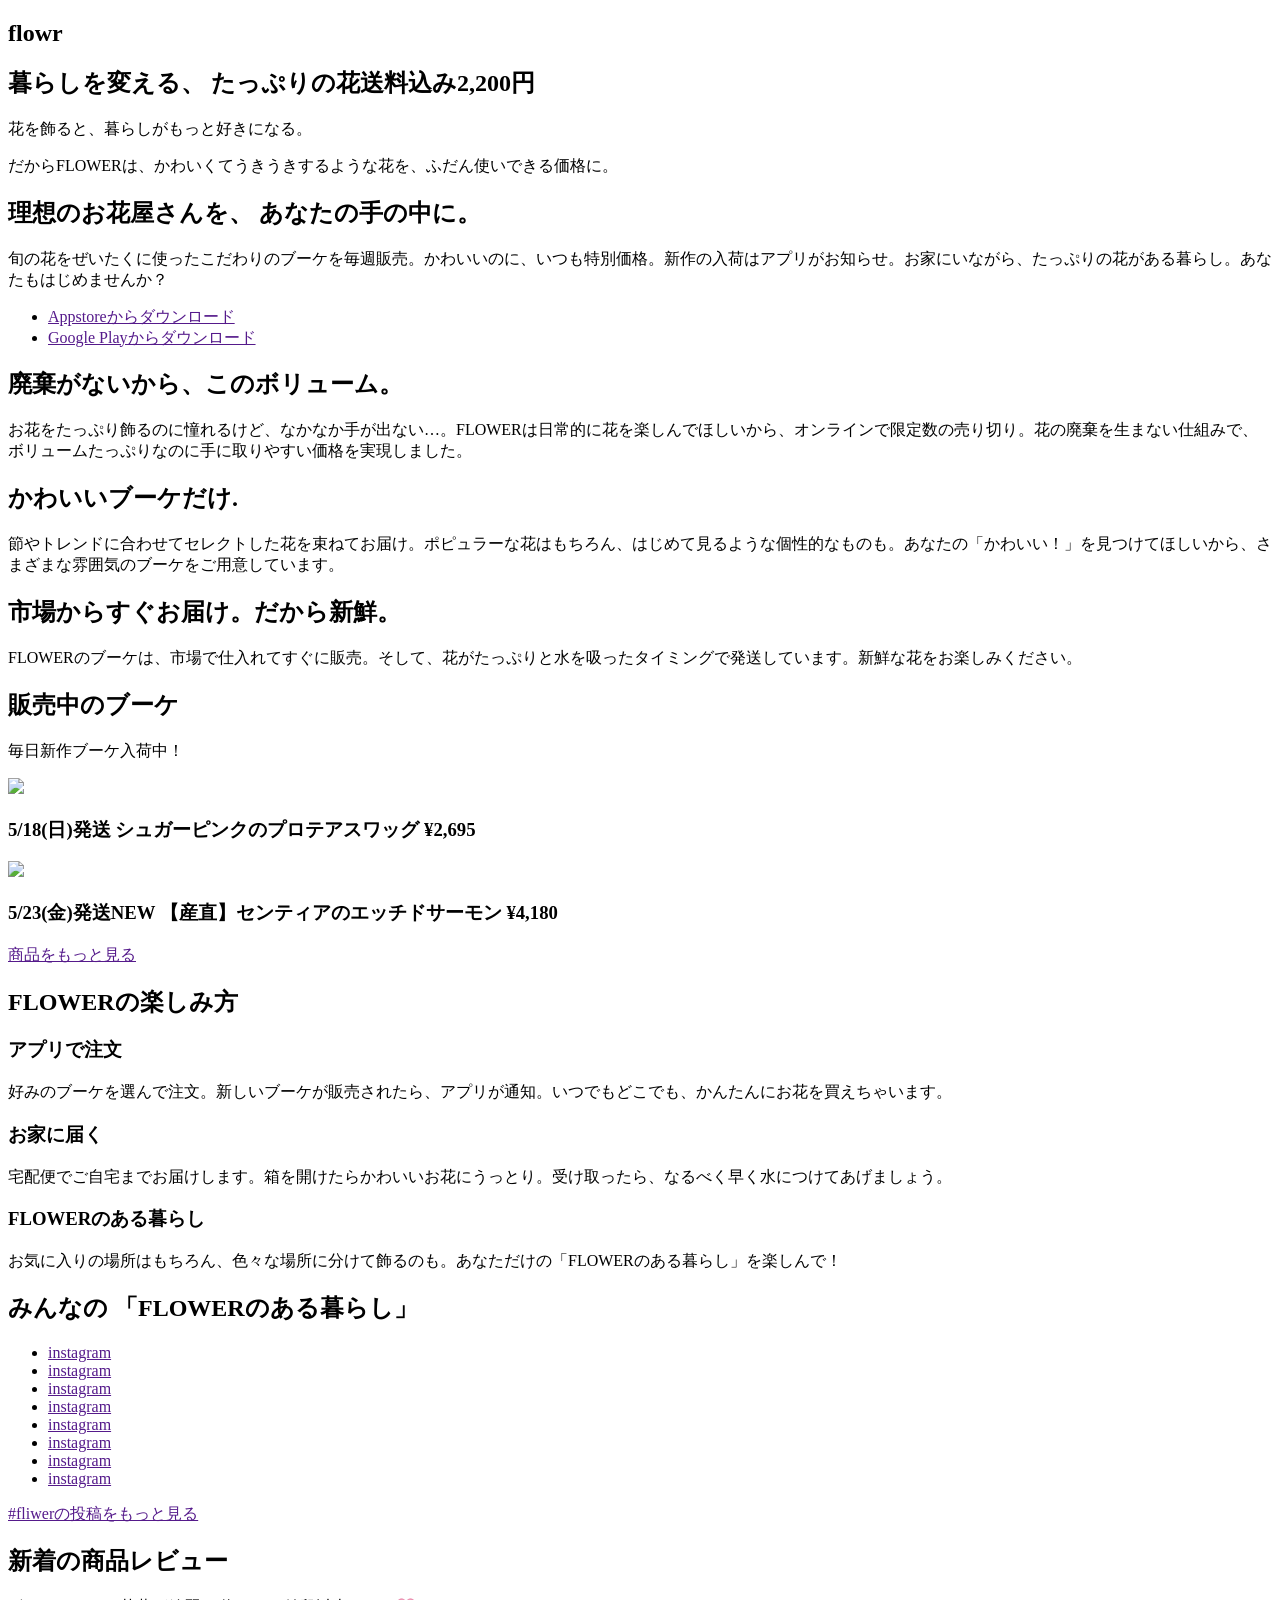
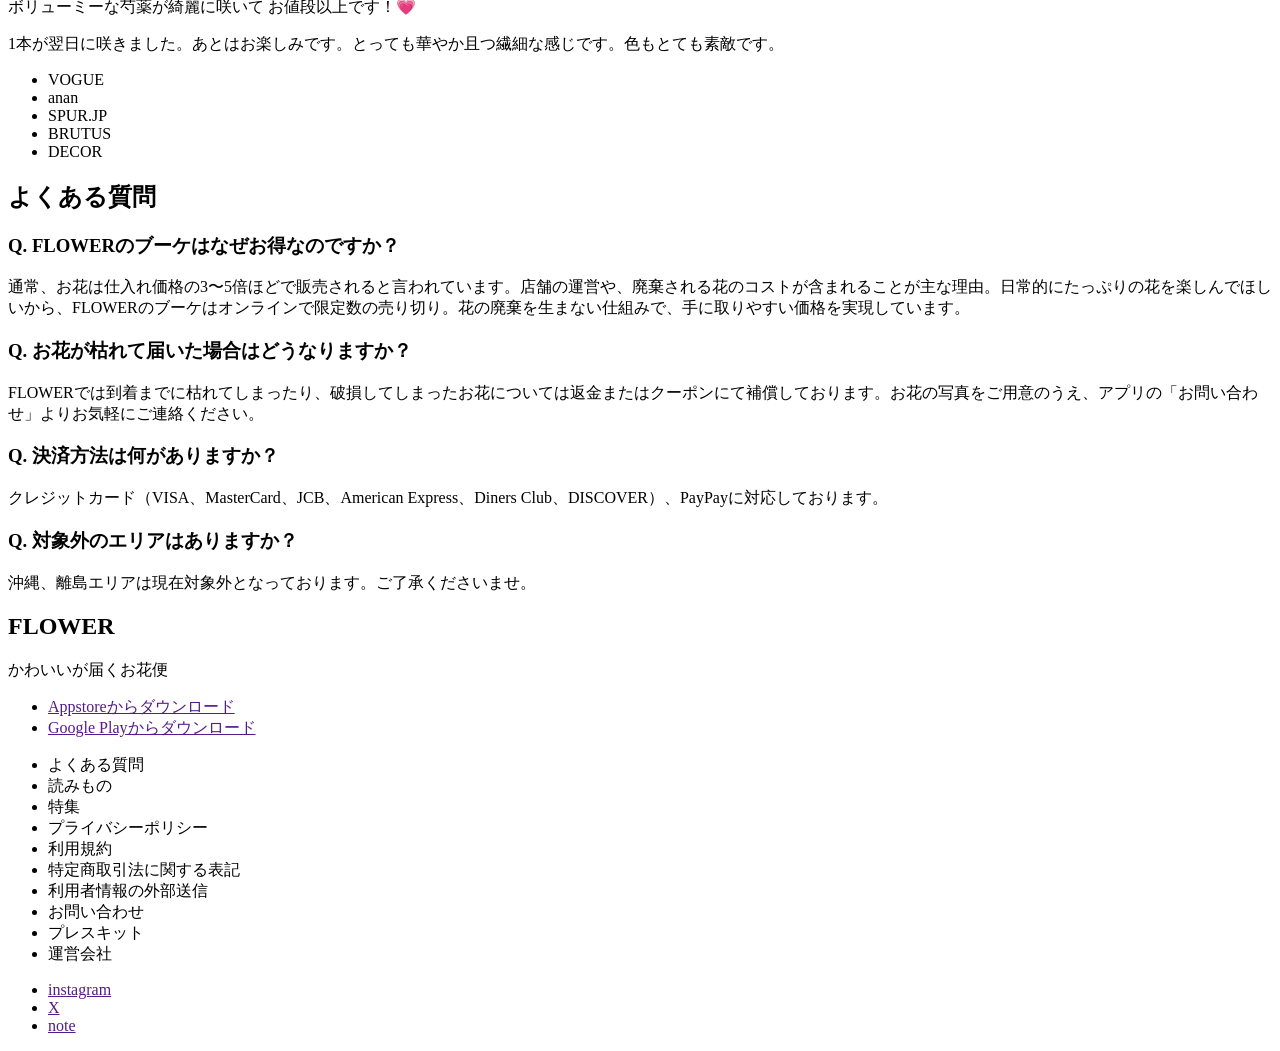
==== commit a7cfb74f: "article" ====
--- a/flower/index.html
+++ b/flower/index.html
@@ -7,198 +7,198 @@
   </head>
   <body>
     <main>
-      <header>
-        <h1>flowr</h1>
-      </header>
-
-      <section>
-        <h2>暮らしを変える、 たっぷりの花送料込み2,200円</h2>
-        <p>花を飾ると、暮らしがもっと好きになる。</p>
-        <p>
-          だからFLOWERは、かわいくてうきうきするような花を、ふだん使いできる価格に。
-        </p>
-      </section>
-
-      <section>
-        <h2>理想のお花屋さんを、 あなたの手の中に。</h2>
-        <p>
-          旬の花をぜいたくに使ったこだわりのブーケを毎週販売。かわいいのに、いつも特別価格。新作の入荷はアプリがお知らせ。お家にいながら、たっぷりの花がある暮らし。あなたもはじめませんか？
-        </p>
+      <article>
+        <header>
+          <h1>flowr</h1>
+        </header>
+
+        <section>
+          <h2>暮らしを変える、 たっぷりの花送料込み2,200円</h2>
+          <p>花を飾ると、暮らしがもっと好きになる。</p>
+          <p>
+            だからFLOWERは、かわいくてうきうきするような花を、ふだん使いできる価格に。
+          </p>
+        </section>
+
+        <section>
+          <h2>理想のお花屋さんを、 あなたの手の中に。</h2>
+          <p>
+            旬の花をぜいたくに使ったこだわりのブーケを毎週販売。かわいいのに、いつも特別価格。新作の入荷はアプリがお知らせ。お家にいながら、たっぷりの花がある暮らし。あなたもはじめませんか？
+          </p>
+          <ul>
+            <li><a href="">Appstoreからダウンロード</a></li>
+            <li><a href="">Google Playからダウンロード</a></li>
+          </ul>
+        </section>
+
+        <section>
+          <h2>廃棄がないから、このボリューム。</h2>
+          <p>
+            お花をたっぷり飾るのに憧れるけど、なかなか手が出ない…。FLOWERは日常的に花を楽しんでほしいから、オンラインで限定数の売り切り。花の廃棄を生まない仕組みで、ボリュームたっぷりなのに手に取りやすい価格を実現しました。
+          </p>
+        </section>
+
+        <section>
+          <h2>かわいいブーケだけ.</h2>
+          <p>
+            節やトレンドに合わせてセレクトした花を束ねてお届け。ポピュラーな花はもちろん、はじめて見るような個性的なものも。あなたの「かわいい！」を見つけてほしいから、さまざまな雰囲気のブーケをご用意しています。
+          </p>
+        </section>
+
+        <section>
+          <h2>市場からすぐお届け。だから新鮮。</h2>
+          <p>
+            FLOWERのブーケは、市場で仕入れてすぐに販売。そして、花がたっぷりと水を吸ったタイミングで発送しています。新鮮な花をお楽しみください。
+          </p>
+        </section>
+
+        <section>
+          <h2>販売中のブーケ</h2>
+          <p>毎日新作ブーケ入荷中！</p>
+
+          <section>
+            <img
+              class="product_image"
+              src="https://flower-production-assets.s3.ap-northeast-1.amazonaws.com/uploads/flower_collection_product/image/32200/medium_968ef4ed-a668-4622-b08e-fa42e1c2f2b9.jpg"
+            />
+
+            <h3>5/18(日)発送 シュガーピンクのプロテアスワッグ ¥2,695</h3>
+          </section>
+
+          <section>
+            <img
+              class="product_image"
+              src="https://flower-production-assets.s3.ap-northeast-1.amazonaws.com/uploads/flower_collection_product/image/32299/medium_82ec8f12-8ac9-4536-a4df-d2819b4ce6c2.jpg"
+            />
+
+            <h3>5/23(金)発送NEW 【産直】センティアのエッチドサーモン ¥4,180</h3>
+          </section>
+
+          <p><a href="">商品をもっと見る</a></p>
+        </section>
+
+        <section>
+          <h2>FLOWERの楽しみ方</h2>
+
+          <section>
+            <h3>アプリで注文</h3>
+            <p>
+              好みのブーケを選んで注文。新しいブーケが販売されたら、アプリが通知。いつでもどこでも、かんたんにお花を買えちゃいます。
+            </p>
+          </section>
+
+          <section>
+            <h3>お家に届く</h3>
+            <p>
+              宅配便でご自宅までお届けします。箱を開けたらかわいいお花にうっとり。受け取ったら、なるべく早く水につけてあげましょう。
+            </p>
+          </section>
+
+          <section>
+            <h3>FLOWERのある暮らし</h3>
+            <p>
+              お気に入りの場所はもちろん、色々な場所に分けて飾るのも。あなただけの「FLOWERのある暮らし」を楽しんで！
+            </p>
+          </section>
+        </section>
+
+        <section>
+          <h2>みんなの 「FLOWERのある暮らし」</h2>
+
+          <ul>
+            <li><a href="">instagram</a></li>
+            <li><a href="">instagram</a></li>
+            <li><a href="">instagram</a></li>
+            <li><a href="">instagram</a></li>
+            <li><a href="">instagram</a></li>
+            <li><a href="">instagram</a></li>
+            <li><a href="">instagram</a></li>
+            <li><a href="">instagram</a></li>
+          </ul>
+
+          <p><a href="">#fliwerの投稿をもっと見る</a></p>
+        </section>
+
+        <section>
+          <h2>新着の商品レビュー</h2>
+          <p>ボリューミーな芍薬が綺麗に咲いて お値段以上です！💗</p>
+          <p>
+            1本が翌日に咲きました。あとはお楽しみです。とっても華やか且つ繊細な感じです。色もとても素敵です。
+          </p>
+        </section>
+
         <ul>
-          <li><a href="">Appstoreからダウンロード</a></li>
-          <li><a href="">Google Playからダウンロード</a></li>
+          <li>VOGUE</li>
+          <li>anan</li>
+          <li>SPUR.JP</li>
+          <li>BRUTUS</li>
+          <li>DECOR</li>
         </ul>
-      </section>
-
-      <section>
-        <h2>廃棄がないから、このボリューム。</h2>
-        <p>
-          お花をたっぷり飾るのに憧れるけど、なかなか手が出ない…。FLOWERは日常的に花を楽しんでほしいから、オンラインで限定数の売り切り。花の廃棄を生まない仕組みで、ボリュームたっぷりなのに手に取りやすい価格を実現しました。
-        </p>
-      </section>
-
-      <section>
-        <h2>かわいいブーケだけ.</h2>
-        <p>
-          節やトレンドに合わせてセレクトした花を束ねてお届け。ポピュラーな花はもちろん、はじめて見るような個性的なものも。あなたの「かわいい！」を見つけてほしいから、さまざまな雰囲気のブーケをご用意しています。
-        </p>
-      </section>
-
-      <section>
-        <h2>市場からすぐお届け。だから新鮮。</h2>
-        <p>
-          FLOWERのブーケは、市場で仕入れてすぐに販売。そして、花がたっぷりと水を吸ったタイミングで発送しています。新鮮な花をお楽しみください。
-        </p>
-      </section>
-
-      <section>
-        <h2>販売中のブーケ</h2>
-        <p>毎日新作ブーケ入荷中！</p>
-
-        <section>
-          <img
-            class="product_image"
-            src="https://flower-production-assets.s3.ap-northeast-1.amazonaws.com/uploads/flower_collection_product/image/32200/medium_968ef4ed-a668-4622-b08e-fa42e1c2f2b9.jpg"
-          />
-
-          <h3>5/18(日)発送 シュガーピンクのプロテアスワッグ ¥2,695</h3>
-        </section>
-
-        <section>
-          <img
-            class="product_image"
-            src="https://flower-production-assets.s3.ap-northeast-1.amazonaws.com/uploads/flower_collection_product/image/32299/medium_82ec8f12-8ac9-4536-a4df-d2819b4ce6c2.jpg"
-          />
-
-          <h3>5/23(金)発送NEW 【産直】センティアのエッチドサーモン ¥4,180</h3>
-        </section>
-
-        <p><a href="">商品をもっと見る</a></p>
-      </section>
-
-      <section>
-        <h2>FLOWERの楽しみ方</h2>
-
-        <section>
-          <h3>アプリで注文</h3>
-          <p>
-            好みのブーケを選んで注文。新しいブーケが販売されたら、アプリが通知。いつでもどこでも、かんたんにお花を買えちゃいます。
-          </p>
-        </section>
-
-        <section>
-          <h3>お家に届く</h3>
-          <p>
-            宅配便でご自宅までお届けします。箱を開けたらかわいいお花にうっとり。受け取ったら、なるべく早く水につけてあげましょう。
-          </p>
-        </section>
-
-        <section>
-          <h3>FLOWERのある暮らし</h3>
-          <p>
-            お気に入りの場所はもちろん、色々な場所に分けて飾るのも。あなただけの「FLOWERのある暮らし」を楽しんで！
-          </p>
-        </section>
-      </section>
-
-      <section>
-        <h2>みんなの 「FLOWERのある暮らし」</h2>
-
-        <ul>
-          <li><a href="">instagram</a></li>
-          <li><a href="">instagram</a></li>
-          <li><a href="">instagram</a></li>
-          <li><a href="">instagram</a></li>
-          <li><a href="">instagram</a></li>
-          <li><a href="">instagram</a></li>
-          <li><a href="">instagram</a></li>
-          <li><a href="">instagram</a></li>
-        </ul>
-
-        <p><a href="">#fliwerの投稿をもっと見る</a></p>
-      </section>
-
-      <section>
-        <h2>新着の商品レビュー</h2>
-        <p>ボリューミーな芍薬が綺麗に咲いて お値段以上です！💗</p>
-        <p>
-          1本が翌日に咲きました。あとはお楽しみです。とっても華やか且つ繊細な感じです。色もとても素敵です。
-        </p>
-      </section>
-
+
+        <section>
+          <h2>よくある質問</h2>
+
+          <section>
+            <h3>Q. FLOWERのブーケはなぜお得なのですか？</h3>
+            <p>
+              通常、お花は仕入れ価格の3〜5倍ほどで販売されると言われています。店舗の運営や、廃棄される花のコストが含まれることが主な理由。日常的にたっぷりの花を楽しんでほしいから、FLOWERのブーケはオンラインで限定数の売り切り。花の廃棄を生まない仕組みで、手に取りやすい価格を実現しています。
+            </p>
+          </section>
+
+          <section>
+            <h3>Q. お花が枯れて届いた場合はどうなりますか？</h3>
+            <p>
+              FLOWERでは到着までに枯れてしまったり、破損してしまったお花については返金またはクーポンにて補償しております。お花の写真をご用意のうえ、アプリの「お問い合わせ」よりお気軽にご連絡ください。
+            </p>
+          </section>
+
+          <section>
+            <h3>Q. 決済方法は何がありますか？</h3>
+            <p>
+              クレジットカード（VISA、MasterCard、JCB、American Express、Diners
+              Club、DISCOVER）、PayPayに対応しております。
+            </p>
+          </section>
+
+          <section>
+            <h3>Q. 対象外のエリアはありますか？</h3>
+            <p>
+              沖縄、離島エリアは現在対象外となっております。ご了承くださいませ。
+            </p>
+          </section>
+        </section>
+
+        <section>
+          <h2>FLOWER</h2>
+          <p>かわいいが届くお花便</p>
+
+          <ul>
+            <li><a href="">Appstoreからダウンロード</a></li>
+            <li><a href="">Google Playからダウンロード</a></li>
+          </ul>
+        </section>
+      </article>
+    </main>
+
+    <footer>
       <ul>
-        <li>VOGUE</li>
-        <li>anan</li>
-        <li>SPUR.JP</li>
-        <li>BRUTUS</li>
-        <li>DECOR</li>
+        <li>よくある質問</li>
+        <li>読みもの</li>
+        <li>特集</li>
+        <li>プライバシーポリシー</li>
+        <li>利用規約</li>
+        <li>特定商取引法に関する表記</li>
+        <li>利用者情報の外部送信</li>
+        <li>お問い合わせ</li>
+        <li>プレスキット</li>
+        <li>運営会社</li>
       </ul>
 
-      <section>
-        <h2>よくある質問</h2>
-
-        <section>
-          <h3>Q. FLOWERのブーケはなぜお得なのですか？</h3>
-          <p>
-            通常、お花は仕入れ価格の3〜5倍ほどで販売されると言われています。店舗の運営や、廃棄される花のコストが含まれることが主な理由。日常的にたっぷりの花を楽しんでほしいから、FLOWERのブーケはオンラインで限定数の売り切り。花の廃棄を生まない仕組みで、手に取りやすい価格を実現しています。
-          </p>
-        </section>
-
-        <section>
-          <h3>Q. お花が枯れて届いた場合はどうなりますか？</h3>
-          <p>
-            FLOWERでは到着までに枯れてしまったり、破損してしまったお花については返金またはクーポンにて補償しております。お花の写真をご用意のうえ、アプリの「お問い合わせ」よりお気軽にご連絡ください。
-          </p>
-        </section>
-
-        <section>
-          <h3>Q. 決済方法は何がありますか？</h3>
-          <p>
-            クレジットカード（VISA、MasterCard、JCB、American Express、Diners
-            Club、DISCOVER）、PayPayに対応しております。
-          </p>
-        </section>
-
-        <section>
-          <h3>Q. 対象外のエリアはありますか？</h3>
-          <p>
-            沖縄、離島エリアは現在対象外となっております。ご了承くださいませ。
-          </p>
-        </section>
-      </section>
-
-      <section>
-        <h2>FLOWER</h2>
-        <p>かわいいが届くお花便</p>
-
-        <ul>
-          <li><a href="">Appstoreからダウンロード</a></li>
-          <li><a href="">Google Playからダウンロード</a></li>
-        </ul>
-      </section>
-
-      <footer>
-        <ul>
-          <li>よくある質問</li>
-          <li>読みもの</li>
-          <li>特集</li>
-          <li>プライバシーポリシー</li>
-          <li>利用規約</li>
-          <li>特定商取引法に関する表記</li>
-          <li>利用者情報の外部送信</li>
-          <li>お問い合わせ</li>
-          <li>プレスキット</li>
-          <li>運営会社</li>
-        </ul>
-
-        <p><a href="">instagram</a></p>
-
-        <p><a href="">X</a></p>
-
-        <p><a href="">note</a></p>
-
-        <p>Copyright FLOWER Inc. All Rights Reserved.</p>
-      </footer>
-    </main>
+      <ul>
+        <li><a href="">instagram</a></li>
+        <li><a href="">X</a></li>
+        <li><a href="">note</a></li>
+      </ul>
+    </footer>
   </body>
 </html>
